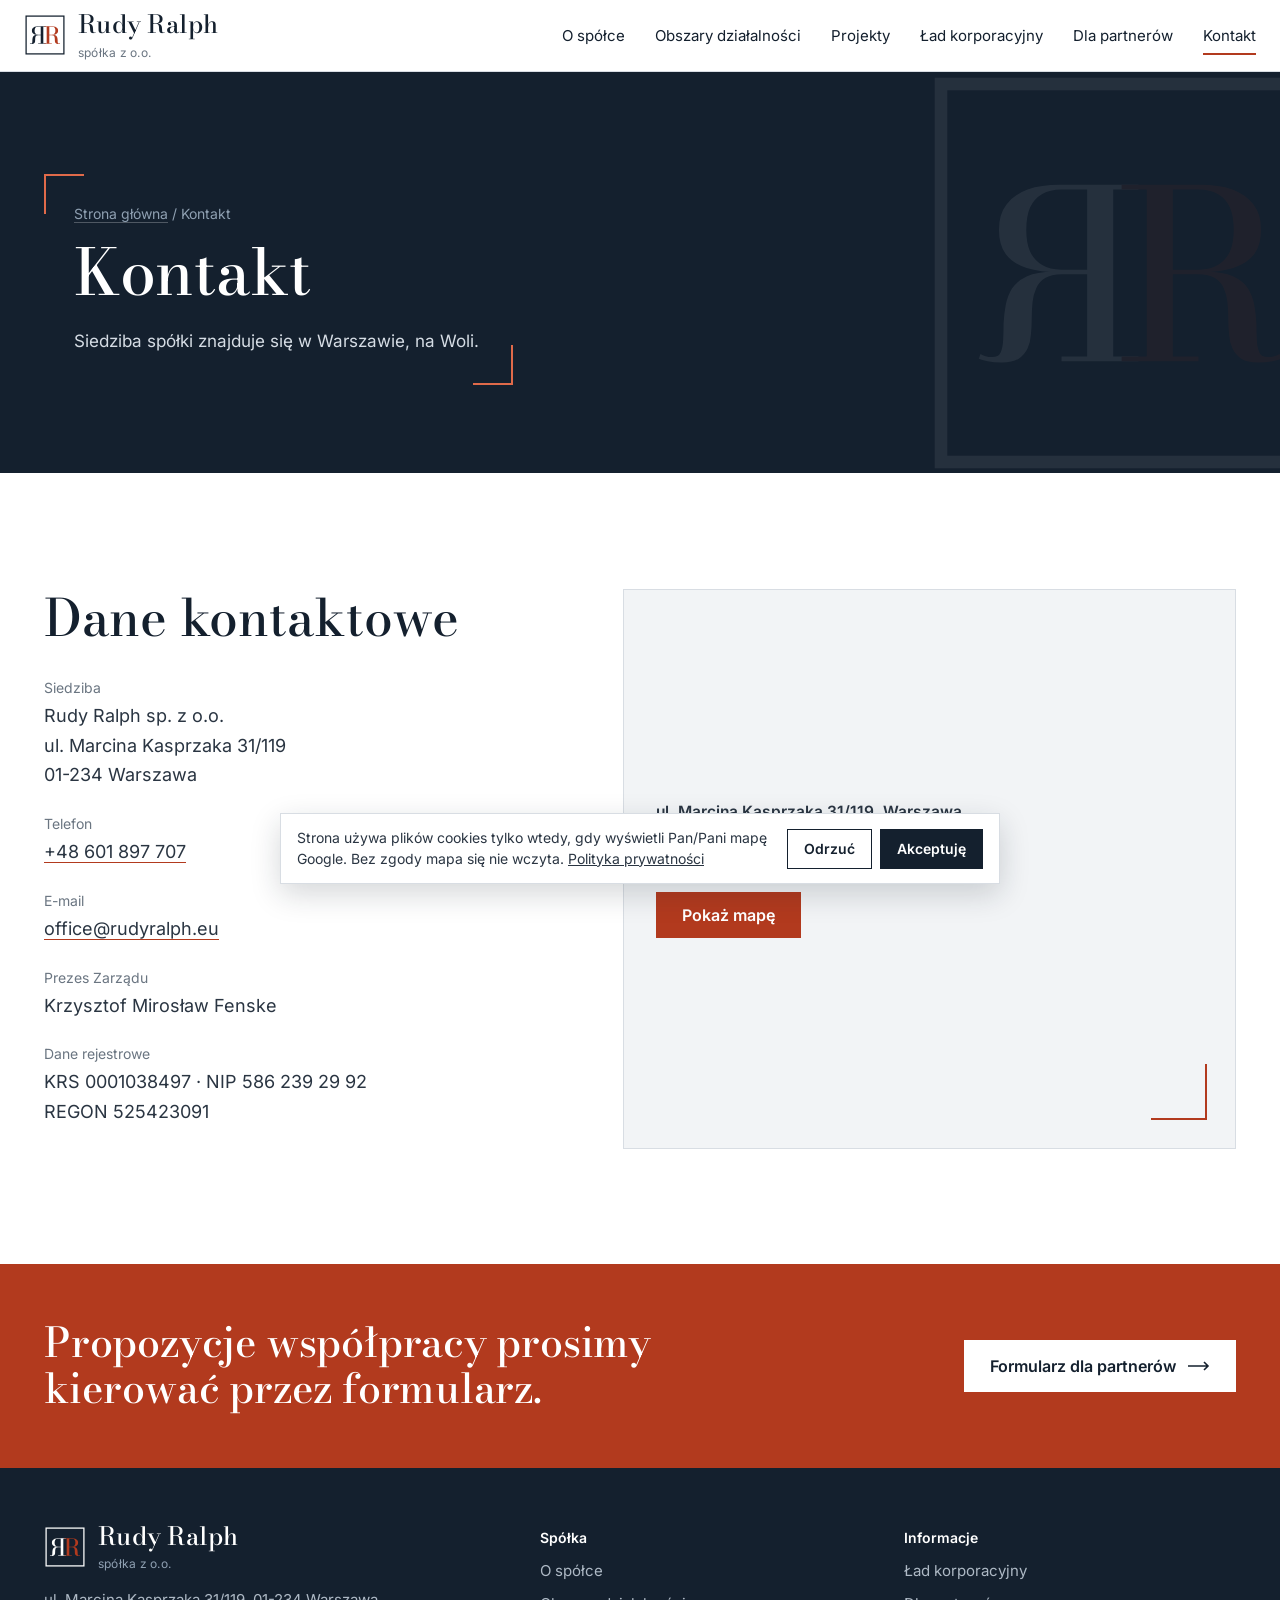
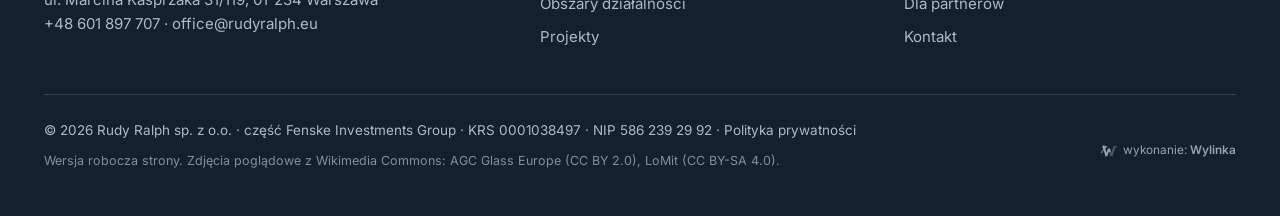
==== kontakt/index.html @ 9fae2e85 "Strona Rudy Ralph z podstronami - wersja robocza" ====
<!doctype html>
<html lang="pl">
<head>
<meta charset="utf-8">
<meta name="viewport" content="width=device-width,initial-scale=1">
<title>Kontakt - Rudy Ralph sp. z o.o., ul. Marcina Kasprzaka 31/119, Warszawa</title>
<meta name="robots" content="noindex,nofollow">
<meta name="description" content="Kontakt z Rudy Ralph sp. z o.o.: ul. Marcina Kasprzaka 31/119, 01-234 Warszawa, tel. +48 601 897 707, office@rudyralph.eu.">
<link rel="canonical" href="https://wylinka-podglad.pl/rudyralph/kontakt/">
<meta name="theme-color" content="#14202E">
<link rel="icon" href="../img/znak.svg" type="image/svg+xml">
<link rel="preload" as="font" type="font/woff2" href="../fonts/inter-400-rdzen.woff2" crossorigin>
<link rel="preload" as="font" type="font/woff2" href="../fonts/bodoni-500-rdzen.woff2" crossorigin>
<link rel="stylesheet" href="../style.css?v=2">
</head>
<body>
<a class="sr" href="#tresc">Przejdź do treści</a>
<header class="top">
  <div class="wrap">
    <a class="logo" href="../" aria-label="Rudy Ralph - strona główna"><svg viewBox="0 0 100 100" aria-hidden="true"><rect class="f" x="5" y="5" width="90" height="90" fill="none" stroke="#14202E" stroke-width="3"/><path class="i" fill="#14202E" d="M41.9 49.8V49.2H33.6Q30.9 49.2 29.1 48.1Q27.2 47 26.2 44.9Q25.3 42.8 25.3 39.7Q25.3 36.5 26.2 34.4Q27.2 32.3 29.1 31.2Q30.9 30.1 33.6 30.1H52V29H33.2Q28.9 29 25.6 30.1Q22.4 31.3 20.6 33.7Q18.8 36 18.8 39.7Q18.8 43.3 20.4 45.5Q22.1 47.8 25.4 48.8Q28.6 49.8 33.2 49.8ZM52 71V69.9H33.7V71ZM46 70.4V29.7H39.8V70.4ZM19.5 71.3Q22.1 71.3 23.5 70.4Q24.9 69.5 25.6 68Q26.3 66.5 26.4 64.7Q26.6 62.8 26.6 60.8Q26.6 58.8 26.8 56.9Q27 55.1 27.7 53.6Q28.3 52.1 29.8 51.2Q31.2 50.3 33.8 50.3H41.9V49.7H31.8Q27.8 49.7 25.5 50.8Q23.1 51.9 21.9 53.7Q20.8 55.5 20.4 57.7Q20 59.9 19.9 62Q19.9 64.2 19.8 66Q19.7 67.8 19.2 68.9Q18.7 70 17.2 70Q16.3 70 15.6 69.8Q14.9 69.6 14.4 69.3L14 70.4Q14.7 70.7 16.1 71Q17.6 71.3 19.5 71.3Z"/><path fill="#B23A1E" d="M58.1 49.8V49.2H66.4Q69.1 49.2 70.9 48.1Q72.8 47 73.8 44.9Q74.7 42.8 74.7 39.7Q74.7 36.5 73.8 34.4Q72.8 32.3 70.9 31.2Q69.1 30.1 66.4 30.1H48V29H66.8Q71.1 29 74.4 30.1Q77.6 31.3 79.4 33.7Q81.2 36 81.2 39.7Q81.2 43.3 79.6 45.5Q77.9 47.8 74.6 48.8Q71.4 49.8 66.8 49.8ZM48 71V69.9H66.3V71ZM54 70.4V29.7H60.2V70.4ZM80.5 71.3Q77.9 71.3 76.5 70.4Q75.1 69.5 74.4 68Q73.7 66.5 73.6 64.7Q73.4 62.8 73.4 60.8Q73.4 58.8 73.2 56.9Q73 55.1 72.3 53.6Q71.7 52.1 70.2 51.2Q68.8 50.3 66.2 50.3H58.1V49.7H68.2Q72.2 49.7 74.5 50.8Q76.9 51.9 78.1 53.7Q79.2 55.5 79.6 57.7Q80 59.9 80.1 62Q80.1 64.2 80.2 66Q80.3 67.8 80.8 68.9Q81.3 70 82.8 70Q83.7 70 84.4 69.8Q85.1 69.6 85.6 69.3L86 70.4Q85.3 70.7 83.9 71Q82.4 71.3 80.5 71.3Z"/></svg><span><span class="nazwa">Rudy Ralph</span><span class="forma">spółka z o.o.</span></span></a>
    <button class="burger" type="button" aria-expanded="false" aria-controls="nav" aria-label="Menu"><span></span><span></span><span></span></button>
    <nav class="nav" id="nav" aria-label="Menu główne">
      <ul class="menu"><li><a href="../o-spolce/">O spółce</a></li><li><a href="../obszary-dzialalnosci/">Obszary działalności</a></li><li><a href="../projekty/">Projekty</a></li><li><a href="../lad-korporacyjny/">Ład korporacyjny</a></li><li><a href="../dla-partnerow/">Dla partnerów</a></li><li><a href="../kontakt/" aria-current="page">Kontakt</a></li></ul>
      <a class="btn" href="mailto:office@rudyralph.eu">office@rudyralph.eu</a>
    </nav>
  </div>
</header>

<main id="tresc">
<section class="naglowek-str" aria-labelledby="h1">
  <svg class="znak-tlo" viewBox="0 0 100 100" aria-hidden="true"><rect class="f" x="5" y="5" width="90" height="90" fill="none" stroke="#14202E" stroke-width="3"/><path class="i" fill="#14202E" d="M41.9 49.8V49.2H33.6Q30.9 49.2 29.1 48.1Q27.2 47 26.2 44.9Q25.3 42.8 25.3 39.7Q25.3 36.5 26.2 34.4Q27.2 32.3 29.1 31.2Q30.9 30.1 33.6 30.1H52V29H33.2Q28.9 29 25.6 30.1Q22.4 31.3 20.6 33.7Q18.8 36 18.8 39.7Q18.8 43.3 20.4 45.5Q22.1 47.8 25.4 48.8Q28.6 49.8 33.2 49.8ZM52 71V69.9H33.7V71ZM46 70.4V29.7H39.8V70.4ZM19.5 71.3Q22.1 71.3 23.5 70.4Q24.9 69.5 25.6 68Q26.3 66.5 26.4 64.7Q26.6 62.8 26.6 60.8Q26.6 58.8 26.8 56.9Q27 55.1 27.7 53.6Q28.3 52.1 29.8 51.2Q31.2 50.3 33.8 50.3H41.9V49.7H31.8Q27.8 49.7 25.5 50.8Q23.1 51.9 21.9 53.7Q20.8 55.5 20.4 57.7Q20 59.9 19.9 62Q19.9 64.2 19.8 66Q19.7 67.8 19.2 68.9Q18.7 70 17.2 70Q16.3 70 15.6 69.8Q14.9 69.6 14.4 69.3L14 70.4Q14.7 70.7 16.1 71Q17.6 71.3 19.5 71.3Z"/><path fill="#B23A1E" d="M58.1 49.8V49.2H66.4Q69.1 49.2 70.9 48.1Q72.8 47 73.8 44.9Q74.7 42.8 74.7 39.7Q74.7 36.5 73.8 34.4Q72.8 32.3 70.9 31.2Q69.1 30.1 66.4 30.1H48V29H66.8Q71.1 29 74.4 30.1Q77.6 31.3 79.4 33.7Q81.2 36 81.2 39.7Q81.2 43.3 79.6 45.5Q77.9 47.8 74.6 48.8Q71.4 49.8 66.8 49.8ZM48 71V69.9H66.3V71ZM54 70.4V29.7H60.2V70.4ZM80.5 71.3Q77.9 71.3 76.5 70.4Q75.1 69.5 74.4 68Q73.7 66.5 73.6 64.7Q73.4 62.8 73.4 60.8Q73.4 58.8 73.2 56.9Q73 55.1 72.3 53.6Q71.7 52.1 70.2 51.2Q68.8 50.3 66.2 50.3H58.1V49.7H68.2Q72.2 49.7 74.5 50.8Q76.9 51.9 78.1 53.7Q79.2 55.5 79.6 57.7Q80 59.9 80.1 62Q80.1 64.2 80.2 66Q80.3 67.8 80.8 68.9Q81.3 70 82.8 70Q83.7 70 84.4 69.8Q85.1 69.6 85.6 69.3L86 70.4Q85.3 70.7 83.9 71Q82.4 71.3 80.5 71.3Z"/></svg>
  <div class="wrap">
    <div class="ramka">
      <p class="sciezka"><a href="../">Strona główna</a> / Kontakt</p>
      <h1 id="h1">Kontakt</h1>
      <p class="lead">Siedziba spółki znajduje się w Warszawie, na Woli.</p>
    </div>
  </div>
</section>
<section class="sekcja kontakt" aria-labelledby="h-kon">
  <div class="wrap siatka">
    <div>
      <h2 id="h-kon">Dane kontaktowe</h2>
      <address class="dane">
        <p><span class="et">Siedziba</span>Rudy Ralph sp. z o.o.<br>ul. Marcina Kasprzaka 31/119<br>01-234 Warszawa</p>
        <p><span class="et">Telefon</span><a href="tel:+48601897707">+48 601 897 707</a></p>
        <p><span class="et">E-mail</span><a href="mailto:office@rudyralph.eu">office@rudyralph.eu</a></p>
        <p><span class="et">Prezes Zarządu</span>Krzysztof Mirosław Fenske</p>
        <p><span class="et">Dane rejestrowe</span>KRS 0001038497 &middot; NIP 586 239 29 92<br>REGON 525423091</p>
      </address>
    </div>
    <div class="mapa" id="mapa">
      <div class="zas">
        <p><b>ul. Marcina Kasprzaka 31/119, Warszawa</b><br>Mapa Google wczytuje się po zgodzie na pliki cookies dostawcy.</p>
        <button class="btn" type="button" data-mapa>Pokaż mapę</button>
      </div>
    </div>
  </div>
</section>

<section class="cta-pas" aria-labelledby="h-cta">
  <div class="wrap">
    <h2 id="h-cta">Propozycje współpracy prosimy kierować przez formularz.</h2>
    <a class="btn" href="../dla-partnerow/">Formularz dla partnerów <svg class="str" viewBox="0 0 22 10" aria-hidden="true"><path d="M0 5h20M16 1l4 4-4 4" fill="none" stroke="currentColor" stroke-width="1.6"/></svg></a>
  </div>
</section>

</main>

<footer class="stopka">
  <div class="wrap">
    <div class="gora">
      <div>
        <a class="logo" href="../" aria-label="Rudy Ralph - strona główna"><svg viewBox="0 0 100 100" aria-hidden="true"><rect class="f" x="5" y="5" width="90" height="90" fill="none" stroke="#14202E" stroke-width="3"/><path class="i" fill="#14202E" d="M41.9 49.8V49.2H33.6Q30.9 49.2 29.1 48.1Q27.2 47 26.2 44.9Q25.3 42.8 25.3 39.7Q25.3 36.5 26.2 34.4Q27.2 32.3 29.1 31.2Q30.9 30.1 33.6 30.1H52V29H33.2Q28.9 29 25.6 30.1Q22.4 31.3 20.6 33.7Q18.8 36 18.8 39.7Q18.8 43.3 20.4 45.5Q22.1 47.8 25.4 48.8Q28.6 49.8 33.2 49.8ZM52 71V69.9H33.7V71ZM46 70.4V29.7H39.8V70.4ZM19.5 71.3Q22.1 71.3 23.5 70.4Q24.9 69.5 25.6 68Q26.3 66.5 26.4 64.7Q26.6 62.8 26.6 60.8Q26.6 58.8 26.8 56.9Q27 55.1 27.7 53.6Q28.3 52.1 29.8 51.2Q31.2 50.3 33.8 50.3H41.9V49.7H31.8Q27.8 49.7 25.5 50.8Q23.1 51.9 21.9 53.7Q20.8 55.5 20.4 57.7Q20 59.9 19.9 62Q19.9 64.2 19.8 66Q19.7 67.8 19.2 68.9Q18.7 70 17.2 70Q16.3 70 15.6 69.8Q14.9 69.6 14.4 69.3L14 70.4Q14.7 70.7 16.1 71Q17.6 71.3 19.5 71.3Z"/><path fill="#B23A1E" d="M58.1 49.8V49.2H66.4Q69.1 49.2 70.9 48.1Q72.8 47 73.8 44.9Q74.7 42.8 74.7 39.7Q74.7 36.5 73.8 34.4Q72.8 32.3 70.9 31.2Q69.1 30.1 66.4 30.1H48V29H66.8Q71.1 29 74.4 30.1Q77.6 31.3 79.4 33.7Q81.2 36 81.2 39.7Q81.2 43.3 79.6 45.5Q77.9 47.8 74.6 48.8Q71.4 49.8 66.8 49.8ZM48 71V69.9H66.3V71ZM54 70.4V29.7H60.2V70.4ZM80.5 71.3Q77.9 71.3 76.5 70.4Q75.1 69.5 74.4 68Q73.7 66.5 73.6 64.7Q73.4 62.8 73.4 60.8Q73.4 58.8 73.2 56.9Q73 55.1 72.3 53.6Q71.7 52.1 70.2 51.2Q68.8 50.3 66.2 50.3H58.1V49.7H68.2Q72.2 49.7 74.5 50.8Q76.9 51.9 78.1 53.7Q79.2 55.5 79.6 57.7Q80 59.9 80.1 62Q80.1 64.2 80.2 66Q80.3 67.8 80.8 68.9Q81.3 70 82.8 70Q83.7 70 84.4 69.8Q85.1 69.6 85.6 69.3L86 70.4Q85.3 70.7 83.9 71Q82.4 71.3 80.5 71.3Z"/></svg><span><span class="nazwa">Rudy Ralph</span><span class="forma">spółka z o.o.</span></span></a>
        <p style="margin:18px 0 0;max-width:26em">ul. Marcina Kasprzaka 31/119, 01-234 Warszawa<br><a href="tel:+48601897707">+48 601 897 707</a> &middot; <a href="mailto:office@rudyralph.eu">office@rudyralph.eu</a></p>
      </div>
      <div>
        <h3>Spółka</h3>
        <ul><li><a href="../o-spolce/">O spółce</a></li><li><a href="../obszary-dzialalnosci/">Obszary działalności</a></li><li><a href="../projekty/">Projekty</a></li></ul>
      </div>
      <div>
        <h3>Informacje</h3>
        <ul><li><a href="../lad-korporacyjny/">Ład korporacyjny</a></li><li><a href="../dla-partnerow/">Dla partnerów</a></li><li><a href="../kontakt/">Kontakt</a></li></ul>
      </div>
    </div>
    <div class="dol">
      <div>
        <span>&copy; <span id="rok">2026</span> Rudy Ralph sp. z o.o. &middot; część Fenske Investments Group &middot; KRS 0001038497 &middot; NIP 586 239 29 92 &middot; <a href="../polityka-prywatnosci/">Polityka prywatności</a></span>
        <p class="foto-info">Wersja robocza strony. Zdjęcia poglądowe z Wikimedia Commons: AGC Glass Europe (CC BY 2.0), LoMit (CC BY-SA 4.0).</p>
      </div>
      <a class="wylinka-badge" href="https://wylinka.pl/?utm_source=rudyralph.eu&amp;utm_medium=stopka&amp;utm_campaign=wykonanie" rel="noopener" title="Strona wykonana przez Wylinka"><svg viewBox="0 0 64 64" aria-hidden="true" focusable="false" fill="currentColor"><path d="M9.8 22.8l-1.2-7.9 2.2-3.7 15.5 4.6-.5 1.5-7.2 5.5 4.7 15.6 5-15.6 7 0 4.1 12.7-4.2-.9-2.6 1.8-.8-2.2-5.3 15.6-4.3 0 .4 .2-2.1 2.8-1.3-1.1 1.1-1.4-3.1 .2-.1-1.7 2.2-.1-5.7-16.5-4.8 .6-.8 3.1 0 .5-.3 .5 .8 2.2-1.6 .5-.4-1.3-.8 1.6-1.5-.8 .8-1.6-1.4 .6-.6-1.6 2.3-.8 .2-.4 1.3-4.8 5.9-.8-2.4-6.9zM15.2 13.7l-.1-.4-.4 .8-.1 .8 .1 1 .1 .4 .3 .7 .3-.9 .1-.7 0-.8z"/><path class="wy-pod" d="M37.1 49.8l-4.5-13.3 2.6-1.8 4.2 .9 .9 2.8 3-9.7 0-.5 .1-.8 3.2-8.4 .5-1 .6-1 .9-1.1 1.3-1 1.1-.7 1.4-.5 1.4-.3 .7 0 .9 0 1.2 .3 1.4 .6 .8 .5 .7 .7 .6 .7 .5 .9 .3 .9 .1 .9 0 .8-.2 .9-.5 .9-.5 .6-.7 .5-.7 .3-.1-.1 0-.1 .5-.5 .3-.7 .2-.5 0-.6-.1-.6-.3-.7-.4-.5-.4-.4-.5-.3-.6-.3-.7 0-.7 .1-.6 .1-.5 .4-.5 .5-.3 .5-.2 .7-.1 1.5-1.4 5.1-.8 3.3-.3 .7-.5 .7-6 17.5 1.9 .1-.1 1.7-3.1-.2 1.1 1.4-1.3 1.1-2.1-2.8 .4-.2z"/><path class="wy-old" d="M40.8 50l.4-.2-4.1 0-4.2-12.5 2.5-1.7 4.3 .9 .6 1.9 .6-1.6 0-.3 2.4-7.8 0-.5 .1-.8 3.2-8.4 .4-.8 .6-.9 .9-1.2 .9-.9 1.3-.8 1.4-.6 1.2-.3 1.4-.1 1.3 .1 .6 .2 .8 .3 1.1 .6 .9 .7 .7 .9 .5 .9 .3 .9 .1 1.1-.1 .9-.3 .9-.4 .7-.6 .7-.6 .4-.6 .2-.1-.1 0-.1 .5-.5 .3-.7 .2-.5 0-.5-.1-.6-.2-.6-.3-.5-.4-.5-.5-.3-.6-.3-.7-.1-.6 0-.6 .1-.6 .3-.6 .5-.3 .4-.2 .5-.1 .5-.1 1.5-1.4 5.1-.8 3.3-.3 .7-.5 .7-6 17.5 1.9 .1-.1 1.7-3.1-.2 1.1 1.4-1.3 1.1zM49.6 17.1l.6 1.7-1.5 1.9 .4 .4 1.8-2.1-.7-2.1zM48.1 28.3l.5 1.8-1.7 1.8 .4 .4 1.9-2-.6-2.2zM37.9 41.7l1.7-1.5-.4-.4-1.7 1.4zM42.6 38.7l-1.5 2.8 1.1 2-1.3 2.6 .5 .2 1.5-2.8-1.1-2 1.4-2.5z"/></svg><span>wykonanie: <b>Wylinka</b></span></a>
    </div>
  </div>
</footer>

<div class="cookies" id="cookies" hidden>
  <p>Strona używa plików cookies tylko wtedy, gdy wyświetli Pan/Pani mapę Google. Bez zgody mapa się nie wczyta. <a href="../polityka-prywatnosci/">Polityka prywatności</a></p>
  <div class="przyc"><button type="button" data-cookies="nie">Odrzuć</button><button type="button" class="tak" data-cookies="tak">Akceptuję</button></div>
</div>
<script>
(function(){var c=document.getElementById('cookies');var z=null;try{z=localStorage.getItem('rr-zgoda')}catch(e){}if(!z)c.hidden=false})();
</script>
<script src="../app.js?v=2" defer></script>
</body>
</html>
---- style.css ----
@font-face{font-family:Inter;font-style:normal;font-weight:400;font-display:swap;src:url(fonts/inter-400-rdzen.woff2) format("woff2")}
@font-face{font-family:Inter;font-style:normal;font-weight:600;font-display:swap;src:url(fonts/inter-600-rdzen.woff2) format("woff2")}
@font-face{font-family:Bodoni;font-style:normal;font-weight:500;font-display:swap;src:url(fonts/bodoni-500-rdzen.woff2) format("woff2")}

:root{--rudy:#B23A1E;--rudy-d:#93301A;--ink:#14202E;--ink-2:#1D2B3B;--tekst:#2A3542;--szary:#F2F4F6;--linia:#D8DDE3;--bialy:#FFFFFF;--h:72px;--w:1240px}
*,*::before,*::after{box-sizing:border-box}
html{scroll-behavior:smooth;scroll-padding-top:var(--h);-webkit-text-size-adjust:100%}
body{margin:0;background:#fff;color:var(--tekst);font:400 17px/1.65 Inter,system-ui,-apple-system,"Segoe UI",Roboto,sans-serif;overflow-x:hidden}
img{display:block;max-width:100%;height:auto}
a{color:inherit}
h1,h2,h3{font-family:Bodoni,Georgia,"Times New Roman",serif;font-weight:500;color:var(--ink);line-height:1.12;margin:0;letter-spacing:-.005em}
h2{font-size:clamp(34px,4vw,52px)}
h3{font-size:clamp(23px,2.1vw,28px)}
p{margin:0 0 1em}
.wrap{width:100%;max-width:var(--w);margin:0 auto;padding:0 24px}
.sr{position:absolute;width:1px;height:1px;overflow:hidden;clip:rect(0 0 0 0);white-space:nowrap}
.btn{display:inline-flex;align-items:center;gap:12px;min-height:52px;padding:0 26px;background:var(--rudy);color:#fff;font:600 16px/1 Inter,sans-serif;text-decoration:none;border:0;border-radius:0;cursor:pointer;transition:background .2s}
.btn:hover,.btn:focus-visible{background:var(--rudy-d)}
.btn .str{width:22px;height:10px;flex:none}
.uzup{display:inline-block;font-size:14px;line-height:1.5;color:#6A7581;border-left:2px solid var(--rudy);padding:2px 0 2px 12px;margin-top:6px}

/* naglowek */
.top{position:sticky;top:0;z-index:50;height:var(--h);background:#fff;border-bottom:1px solid var(--linia)}
.top .wrap{height:100%;display:flex;align-items:center;justify-content:space-between;gap:24px;max-width:1440px}
.logo{display:flex;align-items:center;gap:12px;text-decoration:none;color:var(--ink)}
.logo svg{width:42px;height:42px;flex:none}
.logo .nazwa{font-family:Bodoni,Georgia,serif;font-size:25px;line-height:1;letter-spacing:.01em}
.logo .forma{display:block;font:400 12px/1 Inter,sans-serif;color:#6A7581;margin-top:5px;letter-spacing:.02em}
.menu{display:flex;gap:30px;margin:0;padding:0;list-style:none}
.menu a{text-decoration:none;font-size:15px;color:var(--ink);padding:8px 0;border-bottom:2px solid transparent;transition:border-color .2s}
.menu a:hover,.menu a:focus-visible{border-color:var(--rudy)}
.menu a[aria-current="page"]{border-color:var(--rudy)}
.burger{display:none;width:48px;height:48px;border:1px solid var(--linia);background:#fff;cursor:pointer;padding:0;position:relative}
.burger span{position:absolute;left:13px;right:13px;height:2px;background:var(--ink);transition:transform .25s,opacity .2s}
.burger span:nth-child(1){top:17px}.burger span:nth-child(2){top:23px}.burger span:nth-child(3){top:29px}
.burger[aria-expanded="true"] span:nth-child(1){transform:translateY(6px) rotate(45deg)}
.burger[aria-expanded="true"] span:nth-child(2){opacity:0}
.burger[aria-expanded="true"] span:nth-child(3){transform:translateY(-6px) rotate(-45deg)}

/* hero */
.hero{position:relative;min-height:calc(100svh - var(--h));display:flex;overflow:hidden;background:#9DB4CF}
.hero picture,.hero .tlo{position:absolute;inset:0;width:100%;height:100%}
.hero .tlo{object-fit:cover;object-position:50% 22%}
.hero .wrap{position:relative;display:flex;align-items:center;justify-content:flex-end;max-width:1440px}
.hero .tresc{position:relative;width:min(720px,48%);padding:44px 44px 44px 46px;margin-right:2%;margin-bottom:6vh}
.hero .tresc::before,.hero .tresc::after{content:"";position:absolute;width:44px;height:44px;border:0 solid var(--rudy)}
.hero .tresc::before{left:0;top:0;border-left-width:2px;border-top-width:2px}
.hero .tresc::after{right:0;bottom:0;border-right-width:2px;border-bottom-width:2px}
.hero h1{font-size:clamp(46px,4.4vw,72px);line-height:1.04;color:var(--ink)}
.hero .lead{font-size:clamp(17px,1.25vw,19px);color:#1B2836;margin:22px 0 30px;max-width:34em}
.hero .mail{display:block;margin-top:18px;font-size:15px;color:#1B2836}
.hero .mail a{text-decoration:none;border-bottom:1px solid rgba(20,32,46,.35)}

/* o spolce */
.sekcja{padding:clamp(72px,9vw,128px) 0}
.o-spolce .siatka{display:grid;grid-template-columns:1.15fr .85fr;gap:clamp(40px,6vw,96px);align-items:start}
.o-spolce h2{margin-bottom:28px}
.o-spolce .tekst p{font-size:19px;max-width:36em}
.rejestr{border:1px solid var(--linia);padding:32px 32px 18px;position:relative;background:#fff}
.rejestr::before{content:"";position:absolute;left:-1px;top:-1px;width:28px;height:28px;border-left:2px solid var(--rudy);border-top:2px solid var(--rudy)}
.rejestr h3{font-size:24px;margin-bottom:18px}
.rejestr dl{margin:0;display:grid;grid-template-columns:auto 1fr;column-gap:20px}
.rejestr dt,.rejestr dd{margin:0;padding:11px 0;border-top:1px solid var(--linia);font-size:15.5px}
.rejestr dt{color:#6A7581}
.rejestr dd{color:var(--ink);font-weight:600}
.rejestr .zrodlo{font-size:13px;color:#6A7581;margin:12px 0 0}

/* obszary */
.obszary{background:var(--szary)}
.obszary .siatka{display:grid;grid-template-columns:.8fr 1.2fr;gap:clamp(40px,6vw,96px);align-items:start}
.obszary .wstep{position:sticky;top:calc(var(--h) + 40px)}
.obszary .wstep p{margin-top:24px;font-size:18px;max-width:28em}
.lista{list-style:none;margin:0;padding:0;border-bottom:1px solid #C9D0D8}
.lista li{display:grid;grid-template-columns:28px 1fr;gap:20px;padding:30px 0;border-top:1px solid #C9D0D8}
.lista .kw{width:16px;height:16px;border:1.5px solid var(--ink);margin-top:9px;position:relative;transition:background .25s,border-color .25s}
.lista .kw::after{content:"";position:absolute;right:-6px;bottom:-6px;width:8px;height:8px;background:var(--rudy)}
.lista li:hover .kw{background:var(--ink)}
.lista h3{margin-bottom:8px}
.lista p{margin:0;font-size:16.5px;max-width:38em}

/* projekty */
.projekty{background:var(--ink);color:#C9D2DC}
.projekty h2,.projekty h3{color:#fff}
.projekty .siatka{display:grid;grid-template-columns:1fr 1fr;gap:clamp(40px,6vw,96px);align-items:center}
.projekty .nad{font-size:15px;color:#9FB0C2;margin:0 0 14px}
.projekty .opis{font-size:18.5px;margin:26px 0 30px;max-width:32em}
.karta{border-top:1px solid rgba(255,255,255,.18)}
.karta div{display:grid;grid-template-columns:130px 1fr;gap:18px;padding:14px 0;border-bottom:1px solid rgba(255,255,255,.18);font-size:15.5px}
.karta dt{color:#fff;font-weight:600}
.karta dd{margin:0;color:#8C9CAD;font-style:italic}
.okno{width:100%;max-width:460px;justify-self:end}
.okno svg{width:100%;height:auto;display:block}
.kolejne{margin-top:clamp(56px,7vw,88px);padding-top:28px;border-top:1px solid rgba(255,255,255,.18);display:flex;flex-wrap:wrap;gap:12px 40px;justify-content:space-between;align-items:baseline}
.kolejne h3{font-size:26px}
.kolejne p{margin:0;max-width:40em;font-size:16px}

/* lad korporacyjny */
.lad .naglowek{display:flex;justify-content:space-between;align-items:end;gap:24px;flex-wrap:wrap;margin-bottom:48px}
.lad .naglowek p{max-width:30em;margin:0;font-size:17px}
.lad .siatka{display:grid;grid-template-columns:repeat(3,1fr);gap:0;border-top:1px solid var(--linia)}
.lad .poz{padding:32px 32px 32px 0;border-bottom:1px solid var(--linia)}
.lad .poz+.poz{padding-left:32px;border-left:1px solid var(--linia)}
.lad .rola{font-size:14px;color:#6A7581;margin:0 0 12px}
.lad .osoba{display:flex;gap:18px;align-items:center;margin-bottom:14px}
.inicjaly{width:64px;height:64px;flex:none;border:1.5px solid var(--ink);display:grid;place-items:center;font:500 24px/1 Bodoni,Georgia,serif;color:var(--ink);position:relative}
.inicjaly::after{content:"";position:absolute;right:-6px;bottom:-6px;width:10px;height:10px;background:var(--rudy)}
.lad p{font-size:16px;margin:0}

/* partnerzy */
.partnerzy{background:var(--szary);padding:0}
.partnerzy .siatka{display:grid;grid-template-columns:minmax(0,5fr) minmax(0,7fr);min-height:640px}
.partnerzy .foto{position:relative;overflow:hidden}
.partnerzy .foto img{position:absolute;inset:0;width:100%;height:100%;object-fit:cover;object-position:40% 50%}
.partnerzy .tresc{padding:clamp(64px,8vw,112px) clamp(24px,6vw,96px)}
.partnerzy .tresc>p{font-size:18px;max-width:34em;margin:24px 0 34px}
form{display:grid;grid-template-columns:1fr 1fr;gap:18px 20px;max-width:640px}
form .pelne{grid-column:1/-1}
label{display:block;font-size:14px;font-weight:600;color:var(--ink);margin-bottom:7px}
input,select,textarea{width:100%;font:400 16px/1.4 Inter,sans-serif;color:var(--ink);background:#fff;border:1px solid #BCC5CF;border-radius:0;padding:13px 14px;min-height:50px}
textarea{min-height:120px;resize:vertical}
input:focus,select:focus,textarea:focus{outline:2px solid var(--rudy);outline-offset:-1px;border-color:var(--rudy)}
.zgoda{display:flex;gap:10px;align-items:flex-start;font-size:13.5px;font-weight:400;color:#56616D;line-height:1.5}
.zgoda input{width:18px;height:18px;min-height:0;margin-top:2px;flex:none;accent-color:var(--rudy)}
.komunikat{grid-column:1/-1;font-size:15px;color:var(--ink);background:#fff;border-left:3px solid var(--rudy);padding:12px 16px;margin:0}

/* kontakt */
.kontakt .siatka{display:grid;grid-template-columns:.9fr 1.1fr;gap:clamp(40px,6vw,96px);align-items:stretch}
.kontakt h2{margin-bottom:30px}
.dane{font-size:18px;font-style:normal}
.dane p{margin:0 0 22px}
.dane .et{display:block;font-size:14px;color:#6A7581;margin-bottom:2px}
.dane a{text-decoration:none;border-bottom:1px solid var(--rudy)}
.mapa{position:relative;min-height:380px;border:1px solid var(--linia);background:var(--szary);overflow:hidden}
.mapa iframe{position:absolute;inset:0;width:100%;height:100%;border:0}
.mapa .zas{position:absolute;inset:0;display:flex;flex-direction:column;justify-content:center;align-items:flex-start;gap:16px;padding:32px;background:var(--szary)}
.mapa .zas::after{content:"";position:absolute;right:28px;bottom:28px;width:56px;height:56px;border-right:2px solid var(--rudy);border-bottom:2px solid var(--rudy)}
.mapa .zas p{margin:0;max-width:24em;font-size:15.5px}
.mapa .zas button{min-height:46px}

/* stopka */
.stopka{background:var(--ink);color:#AEB9C5;padding:56px 0 32px;font-size:15px}
.stopka .gora{display:grid;grid-template-columns:1.4fr 1fr 1fr;gap:32px;padding-bottom:36px;border-bottom:1px solid rgba(255,255,255,.14)}
.stopka .logo{color:#fff}
.stopka .logo .forma{color:#8FA0B2}
.stopka .logo svg .i{fill:#fff}
.stopka .logo svg .f{stroke:#fff}
.stopka h3{font:600 14px/1.4 Inter,sans-serif;color:#fff;margin:4px 0 12px}
.stopka ul{list-style:none;margin:0;padding:0}
.stopka li{margin:0 0 8px}
.stopka a{text-decoration:none}
.stopka a:hover{color:#fff}
.stopka .dol{display:flex;flex-wrap:wrap;justify-content:space-between;gap:12px 24px;padding-top:24px;font-size:13.5px}
.stopka .foto-info{font-size:12.5px;color:#7F8EA0;margin-top:10px}

/* cookies */
.cookies{position:fixed;left:16px;right:16px;bottom:16px;z-index:60;max-width:720px;margin:0 auto;background:#fff;border:1px solid var(--linia);box-shadow:0 10px 30px rgba(20,32,46,.18);padding:14px 16px;display:flex;flex-wrap:wrap;gap:10px 16px;align-items:center;font-size:14px;line-height:1.45}
.cookies[hidden]{display:none}
.cookies p{margin:0;flex:1 1 300px}
.cookies .przyc{display:flex;gap:8px}
.cookies button{min-height:40px;padding:0 16px;font:600 14px/1 Inter,sans-serif;cursor:pointer;border:1px solid var(--ink);background:#fff;color:var(--ink)}
.cookies button.tak{background:var(--ink);color:#fff}

.wylinka-badge{display:inline-flex;align-items:center;gap:.4em;color:inherit;text-decoration:none;font-size:.875em;line-height:1;opacity:.85}
.wylinka-badge:hover,.wylinka-badge:focus-visible{opacity:1}
.wylinka-badge:focus-visible{outline:2px solid currentColor;outline-offset:3px;border-radius:2px}
.wylinka-badge svg{width:18px;height:18px;flex:none;overflow:visible}
.wylinka-badge b{font-weight:600}
.wylinka-badge .wy-old{opacity:.45;transform-origin:40px 30px;transition:transform .32s cubic-bezier(.3,.7,.4,1),opacity .32s ease-out}
.wylinka-badge .wy-pod{opacity:0;transition:opacity .2s ease-out .08s}
.wylinka-badge:hover .wy-old,.wylinka-badge:focus-visible .wy-old{transform:translate(9px,7px) rotate(9deg);opacity:0}
.wylinka-badge:hover .wy-pod,.wylinka-badge:focus-visible .wy-pod{opacity:1}
@media (prefers-reduced-motion:reduce){.wylinka-badge .wy-old,.wylinka-badge .wy-pod{transition:none}.wylinka-badge:hover .wy-old,.wylinka-badge:focus-visible .wy-old{transform:none;opacity:.45}.wylinka-badge:hover .wy-pod,.wylinka-badge:focus-visible .wy-pod{opacity:0}}

@media (max-width:1180px){.menu{gap:20px}.menu a{font-size:14px}}
@media (max-width:1060px){
  .burger{display:block}
  .nav{position:fixed;left:0;right:0;top:var(--h);bottom:0;background:#fff;padding:12px 24px 32px;transform:translateY(-8px);opacity:0;visibility:hidden;transition:opacity .2s,transform .2s,visibility 0s .2s;overflow:auto}
  .nav.otwarte{opacity:1;visibility:visible;transform:none;transition:opacity .2s,transform .2s}
  .menu{flex-direction:column;gap:0}
  .menu a{display:block;font:500 26px/1.2 Bodoni,Georgia,serif;padding:18px 0;border-bottom:1px solid var(--linia)}
  .nav .btn{margin-top:28px}
}
@media (min-width:1061px){.nav .btn{display:none}}
@media (max-width:900px){
  :root{--h:64px}
  body{font-size:16.5px}
  .logo svg{width:38px;height:38px}
  .logo .nazwa{font-size:22px}
  .hero{min-height:calc(100svh - var(--h))}
  .hero .tlo{object-position:50% 0}
  .hero::after{content:"";position:absolute;inset:0;background:linear-gradient(180deg,rgba(20,32,46,0) 30%,rgba(20,32,46,.55) 52%,rgba(20,32,46,.92) 74%,#14202E 100%)}
  .hero .wrap{align-items:flex-end;justify-content:flex-start;z-index:1}
  .hero .tresc{width:100%;margin:0 0 24px;padding:30px 22px 26px 24px;background:linear-gradient(180deg,rgba(20,32,46,0) 0,rgba(20,32,46,.55) 70px,rgba(20,32,46,.75) 100%)}
  .hero .tresc::before{border-color:#E06A4A}
  .hero .tresc::after{border-color:#E06A4A}
  .hero h1{font-size:clamp(36px,10vw,48px);color:#fff}
  .hero .lead{color:#E3E8EE;margin:16px 0 26px;font-size:16.5px}
  .hero .mail{color:#C9D2DC}
  .hero .mail a{border-color:rgba(255,255,255,.4)}
  .o-spolce .siatka,.obszary .siatka,.projekty .siatka,.kontakt .siatka{grid-template-columns:1fr}
  .obszary .wstep{position:static}
  .okno{justify-self:start;max-width:200px;order:-1}
  .lad .siatka{grid-template-columns:1fr}
  .lad .poz,.lad .poz+.poz{padding:26px 0;border-left:0}
  .partnerzy .siatka{grid-template-columns:1fr}
  .partnerzy .foto{height:300px;position:relative}
  form{grid-template-columns:1fr}
  .stopka .gora{grid-template-columns:1fr 1fr}
  .stopka .gora>div:first-child{grid-column:1/-1}
}
@media (max-width:520px){
  .wrap{padding:0 16px}
  .rejestr{padding:24px 18px 14px}
  .rejestr dl{grid-template-columns:1fr}
  .rejestr dt{padding-bottom:0}
  .rejestr dd{border-top:0;padding-top:2px}
  .karta div{grid-template-columns:1fr;gap:2px}
  .lista li{grid-template-columns:22px 1fr;gap:14px}
  .logo .forma{display:none}
}
@media (prefers-reduced-motion:reduce){html{scroll-behavior:auto}*{transition:none!important}}

/* podstrony */
.naglowek-str{background:var(--ink);color:#C9D2DC;padding:clamp(64px,8vw,112px) 0 clamp(56px,7vw,88px);position:relative;overflow:hidden}
.naglowek-str .wrap{position:relative}
.naglowek-str .ramka{position:relative;display:inline-block;padding:28px 34px 30px 30px;max-width:860px}
.naglowek-str .ramka::before,.naglowek-str .ramka::after{content:"";position:absolute;width:40px;height:40px;border:0 solid #E06A4A}
.naglowek-str .ramka::before{left:0;top:0;border-left-width:2px;border-top-width:2px}
.naglowek-str .ramka::after{right:0;bottom:0;border-right-width:2px;border-bottom-width:2px}
.naglowek-str .sciezka{font-size:14px;color:#8FA0B2;margin:0 0 14px}
.naglowek-str .sciezka a{text-decoration:none;border-bottom:1px solid rgba(255,255,255,.25)}
.naglowek-str h1{color:#fff;font-size:clamp(40px,5vw,68px);line-height:1.06}
.naglowek-str .lead{font-size:clamp(17px,1.3vw,19.5px);margin:20px 0 0;max-width:38em;color:#D5DCE4}
.naglowek-str .znak-tlo{position:absolute;right:-60px;top:50%;width:min(420px,40vw);transform:translateY(-50%);opacity:.07;pointer-events:none}
.naglowek-str .znak-tlo .i{fill:#fff}.naglowek-str .znak-tlo .f{stroke:#fff}

.tekst-dlugi p{font-size:18.5px;max-width:38em}
.tekst-dlugi h2{margin-bottom:28px}
.hasla{display:grid;grid-template-columns:repeat(4,1fr);gap:0;border-top:1px solid var(--linia);margin-top:clamp(48px,6vw,72px)}
.hasla div{padding:28px 24px 28px 0;border-bottom:1px solid var(--linia)}
.hasla div+div{padding-left:24px;border-left:1px solid var(--linia)}
.hasla h3{font-size:24px;margin-bottom:8px}
.hasla p{font-size:15.5px;margin:0;color:#56616D}
.motto{background:var(--szary)}
.motto .wrap{display:grid;grid-template-columns:auto 1fr;gap:clamp(28px,4vw,56px);align-items:center}
.motto p{font:500 clamp(28px,3.2vw,44px)/1.15 Bodoni,Georgia,serif;color:var(--ink);margin:0;max-width:22em}
.motto .linia{width:64px;height:64px;border-left:2px solid var(--rudy);border-top:2px solid var(--rudy)}

.grupa{border:1px solid var(--linia);padding:32px;position:relative;margin-top:28px}
.grupa::before{content:"";position:absolute;left:-1px;top:-1px;width:28px;height:28px;border-left:2px solid var(--rudy);border-top:2px solid var(--rudy)}
.grupa h3{font-size:24px;margin-bottom:10px}
.grupa p{margin:0;font-size:16.5px}

.obszary-siatka{list-style:none;margin:0;padding:0;display:grid;grid-template-columns:repeat(4,1fr);border-top:1px solid #C9D0D8;border-left:1px solid #C9D0D8}
.obszary-siatka li{padding:30px 26px 32px;border-right:1px solid #C9D0D8;border-bottom:1px solid #C9D0D8;position:relative;background:var(--szary);transition:background .25s}
.obszary-siatka li:hover{background:#fff}
.obszary-siatka .nr{display:block;font:500 15px/1 Bodoni,Georgia,serif;color:var(--rudy);margin-bottom:22px;letter-spacing:.04em}
.obszary-siatka h3{font-size:23px;margin-bottom:10px}
.obszary-siatka p{margin:0;font-size:15.5px;color:#4A5561}
.obszary .gl{display:flex;justify-content:space-between;align-items:end;gap:24px;flex-wrap:wrap;margin-bottom:44px}
.obszary .gl p{max-width:32em;margin:0;font-size:17.5px}
.link-dalej{display:inline-flex;align-items:center;gap:10px;font-weight:600;color:var(--ink);text-decoration:none;border-bottom:1px solid var(--rudy);padding-bottom:4px}
.link-dalej .str{width:22px;height:10px}
.projekty .link-dalej{color:#fff}

.zarzad .siatka{display:grid;grid-template-columns:minmax(0,4fr) minmax(0,7fr);gap:clamp(40px,6vw,96px);align-items:start}
.portret{position:relative;aspect-ratio:4/5;background:var(--szary);border:1px solid var(--linia);display:grid;place-items:center}
.portret::after{content:"";position:absolute;right:-10px;bottom:-10px;width:56px;height:56px;border-right:2px solid var(--rudy);border-bottom:2px solid var(--rudy)}
.portret svg{width:44%;height:auto;opacity:.9}
.portret .podpis{position:absolute;left:0;right:0;bottom:0;padding:14px 18px;font-size:13.5px;color:#6A7581;background:rgba(255,255,255,.85);border-top:1px solid var(--linia)}
.zarzad .stanowisko{font-size:15px;color:#6A7581;margin:10px 0 28px;letter-spacing:.02em}
.zarzad .bio p{font-size:17.5px;max-width:38em}
.cytat{margin:clamp(40px,5vw,64px) 0 0;padding:34px 0 0;border-top:1px solid var(--linia);position:relative}
.cytat::before{content:"";position:absolute;left:0;top:-1px;width:80px;height:2px;background:var(--rudy)}
.cytat p{font:500 clamp(23px,2.2vw,30px)/1.3 Bodoni,Georgia,serif;color:var(--ink);margin:0 0 16px}
.cytat footer{font-size:15px;color:#6A7581}
.cytat-dom{background:var(--szary)}
.cytat-dom .wrap{max-width:1040px}
.cytat-dom .cytat{margin:0;border-top:0;padding:0}
.cytat-dom .cytat::before{display:none}
.cytat-dom .cytat p{font-size:clamp(25px,2.6vw,36px)}

.karta-proj{display:grid;grid-template-columns:1fr 1fr;gap:clamp(40px,6vw,96px);align-items:start}
.projekty .karta dd{color:#C9D2DC;font-style:normal}
.uwaga-proj{font-size:15px;color:#9FB0C2;border-left:2px solid #E06A4A;padding:4px 0 4px 14px;margin:28px 0 0;max-width:36em}

.cta-pas{background:var(--rudy);color:#fff}
.cta-pas .wrap{display:flex;justify-content:space-between;align-items:center;gap:24px 48px;flex-wrap:wrap;padding-top:56px;padding-bottom:56px}
.cta-pas h2{color:#fff;font-size:clamp(30px,3.2vw,42px);max-width:18em}
.cta-pas .btn{background:#fff;color:var(--ink)}
.cta-pas .btn:hover,.cta-pas .btn:focus-visible{background:var(--ink);color:#fff}

.naglowek-str+.projekty{border-top:1px solid rgba(255,255,255,.12)}
.polityka .wrap{max-width:860px}
.polityka h2{font-size:clamp(26px,2.6vw,34px);margin:44px 0 16px}
.polityka p,.polityka li{font-size:17px}
.polityka ul{padding-left:20px;margin:0 0 1em}

@media (max-width:1100px){.obszary-siatka{grid-template-columns:repeat(2,1fr)}.hasla{grid-template-columns:repeat(2,1fr)}.hasla div:nth-child(3){padding-left:0;border-left:0}}
@media (max-width:900px){
  .zarzad .siatka,.karta-proj{grid-template-columns:1fr}
  .portret{max-width:240px}
  .motto .wrap{grid-template-columns:1fr}
  .naglowek-str .ramka{padding:22px 20px 24px 20px}
  .naglowek-str .znak-tlo{width:260px;right:-80px;opacity:.06}
}
@media (max-width:620px){
  .obszary-siatka{grid-template-columns:1fr}
  .hasla{grid-template-columns:1fr}
  .hasla div,.hasla div+div{padding:22px 0;border-left:0}
}
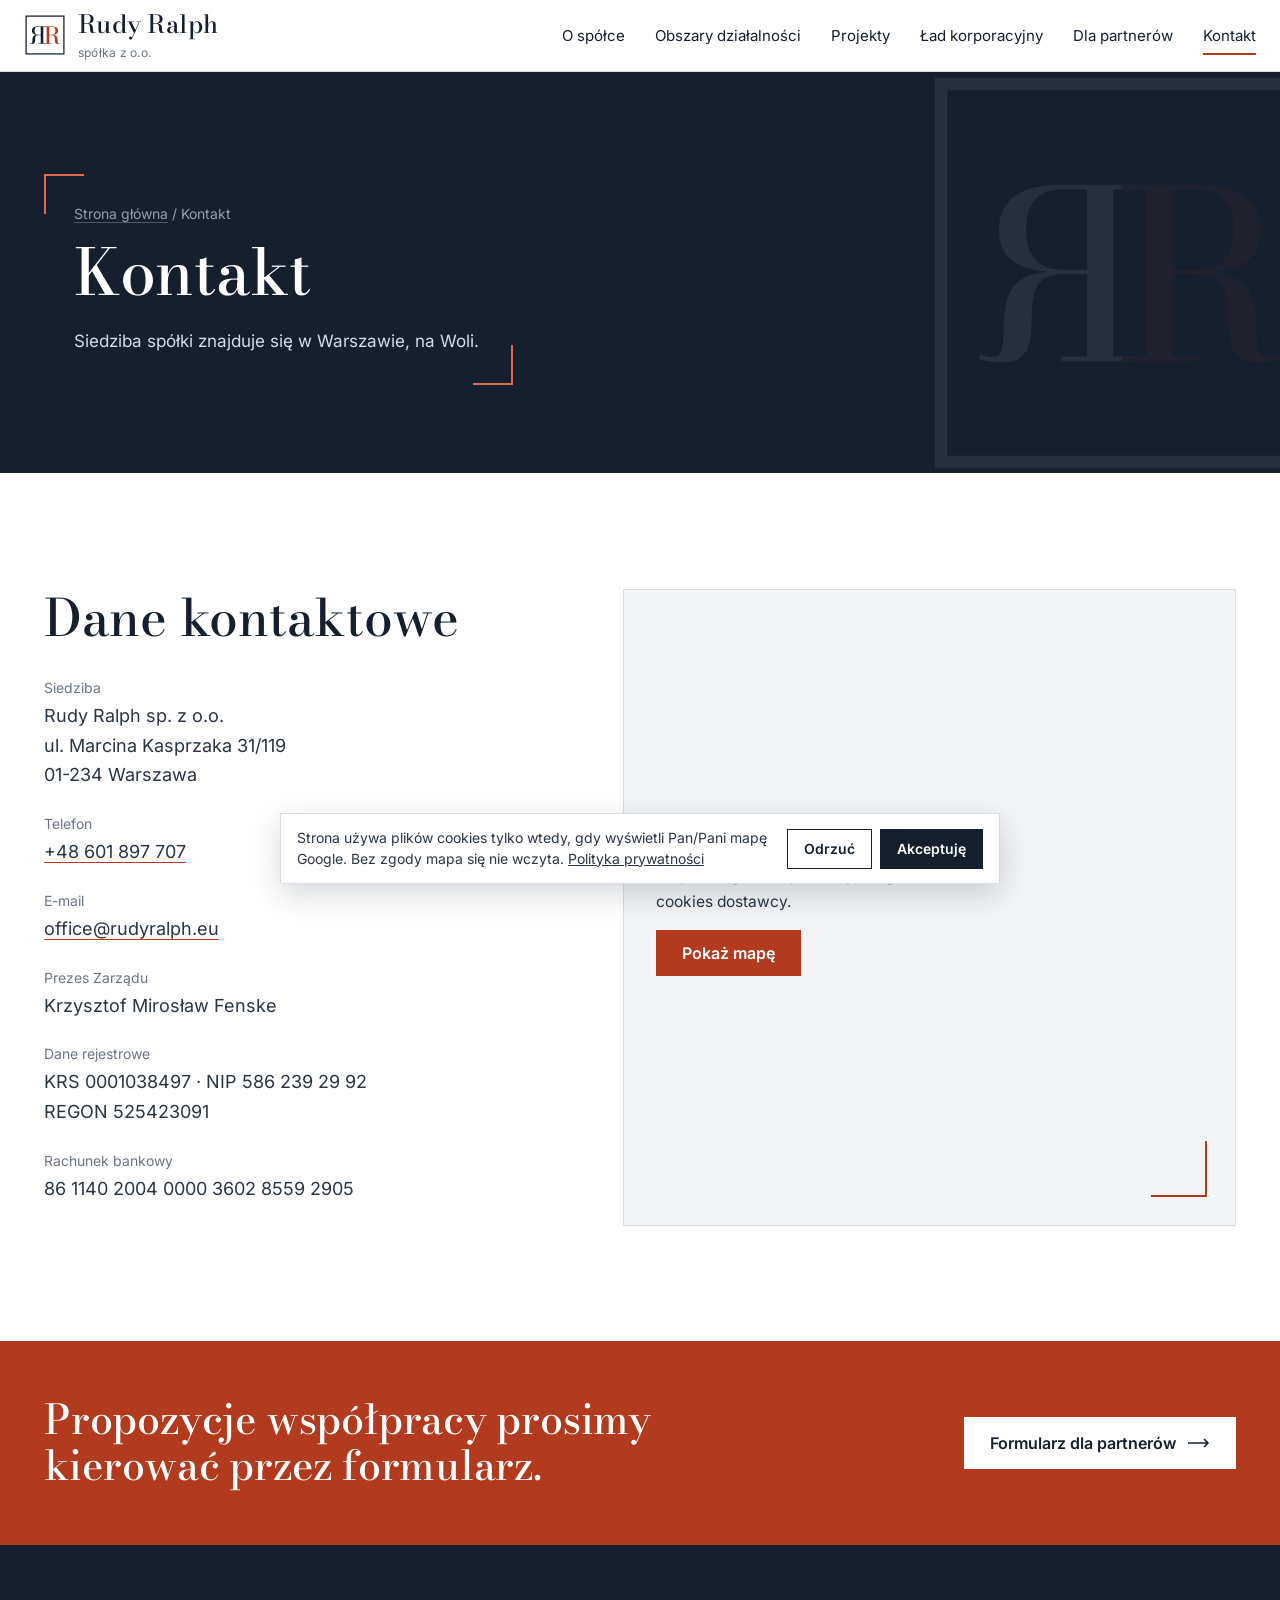
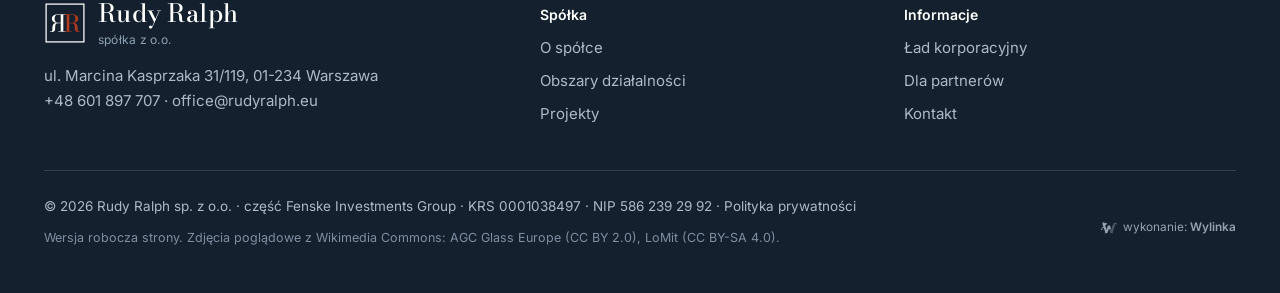
==== commit fbdc82a5: "Odbiorca formularza office@rudyralph.eu, rachunek bankowy w kontakcie" ====
--- a/kontakt/index.html
+++ b/kontakt/index.html
@@ -47,6 +47,7 @@
         <p><span class="et">E-mail</span><a href="mailto:office@rudyralph.eu">office@rudyralph.eu</a></p>
         <p><span class="et">Prezes Zarządu</span>Krzysztof Mirosław Fenske</p>
         <p><span class="et">Dane rejestrowe</span>KRS 0001038497 &middot; NIP 586 239 29 92<br>REGON 525423091</p>
+        <p><span class="et">Rachunek bankowy</span>86 1140 2004 0000 3602 8559 2905</p>
       </address>
     </div>
     <div class="mapa" id="mapa">
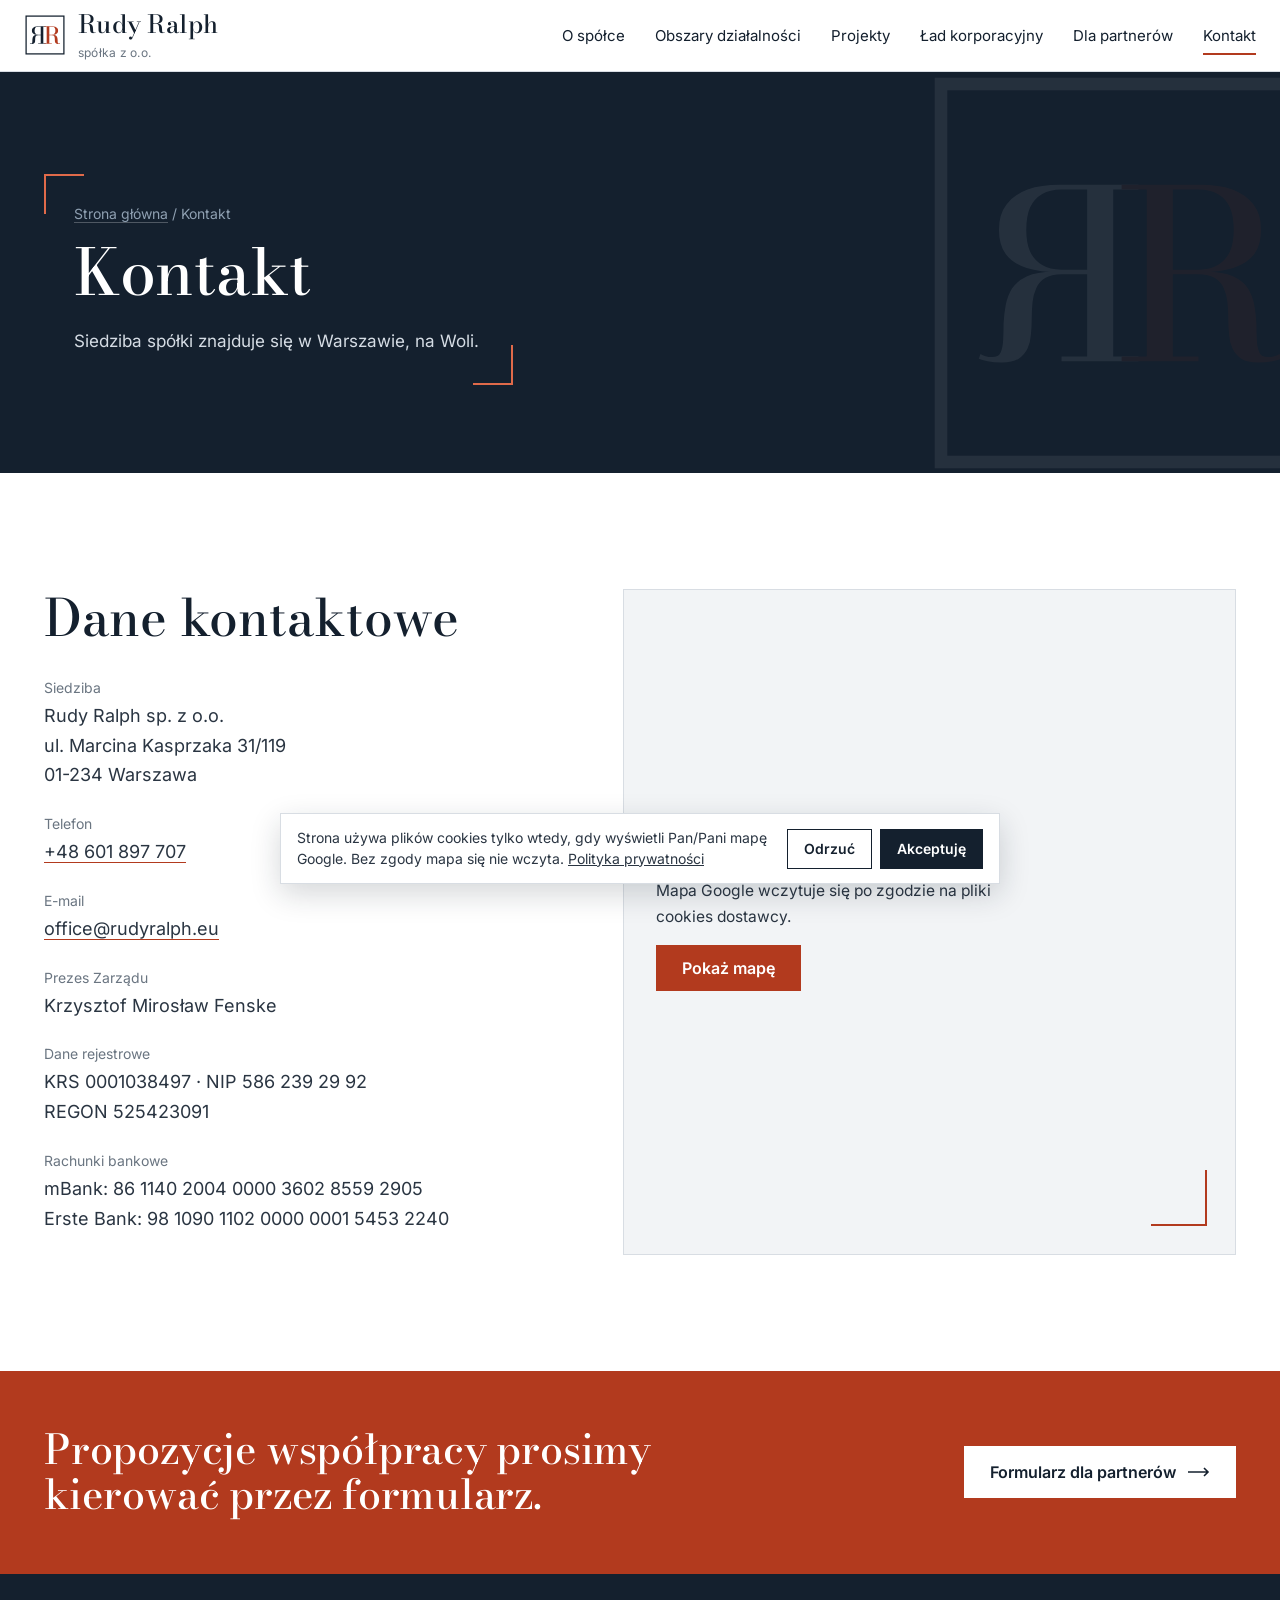
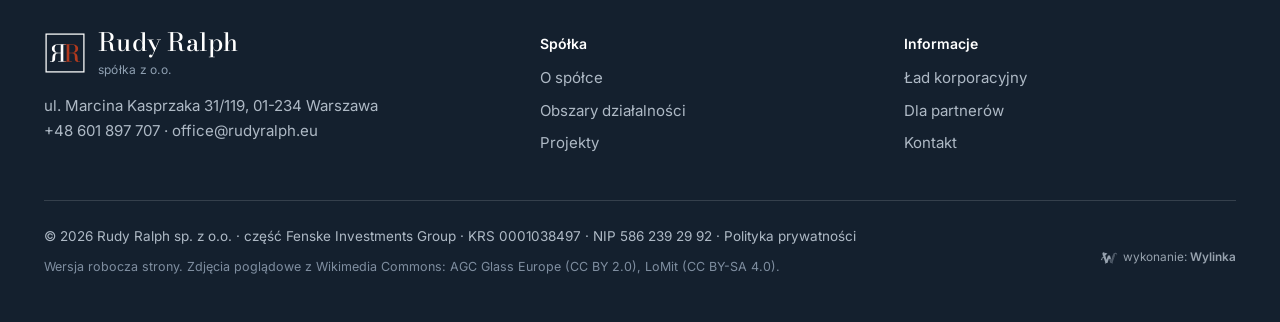
==== commit 61580234: "Kontakt: dwa rachunki bankowe spolki (mBank, Erste Bank)" ====
--- a/kontakt/index.html
+++ b/kontakt/index.html
@@ -47,7 +47,7 @@
         <p><span class="et">E-mail</span><a href="mailto:office@rudyralph.eu">office@rudyralph.eu</a></p>
         <p><span class="et">Prezes Zarządu</span>Krzysztof Mirosław Fenske</p>
         <p><span class="et">Dane rejestrowe</span>KRS 0001038497 &middot; NIP 586 239 29 92<br>REGON 525423091</p>
-        <p><span class="et">Rachunek bankowy</span>86 1140 2004 0000 3602 8559 2905</p>
+        <p><span class="et">Rachunki bankowe</span>mBank: 86 1140 2004 0000 3602 8559 2905<br>Erste Bank: 98 1090 1102 0000 0001 5453 2240</p>
       </address>
     </div>
     <div class="mapa" id="mapa">
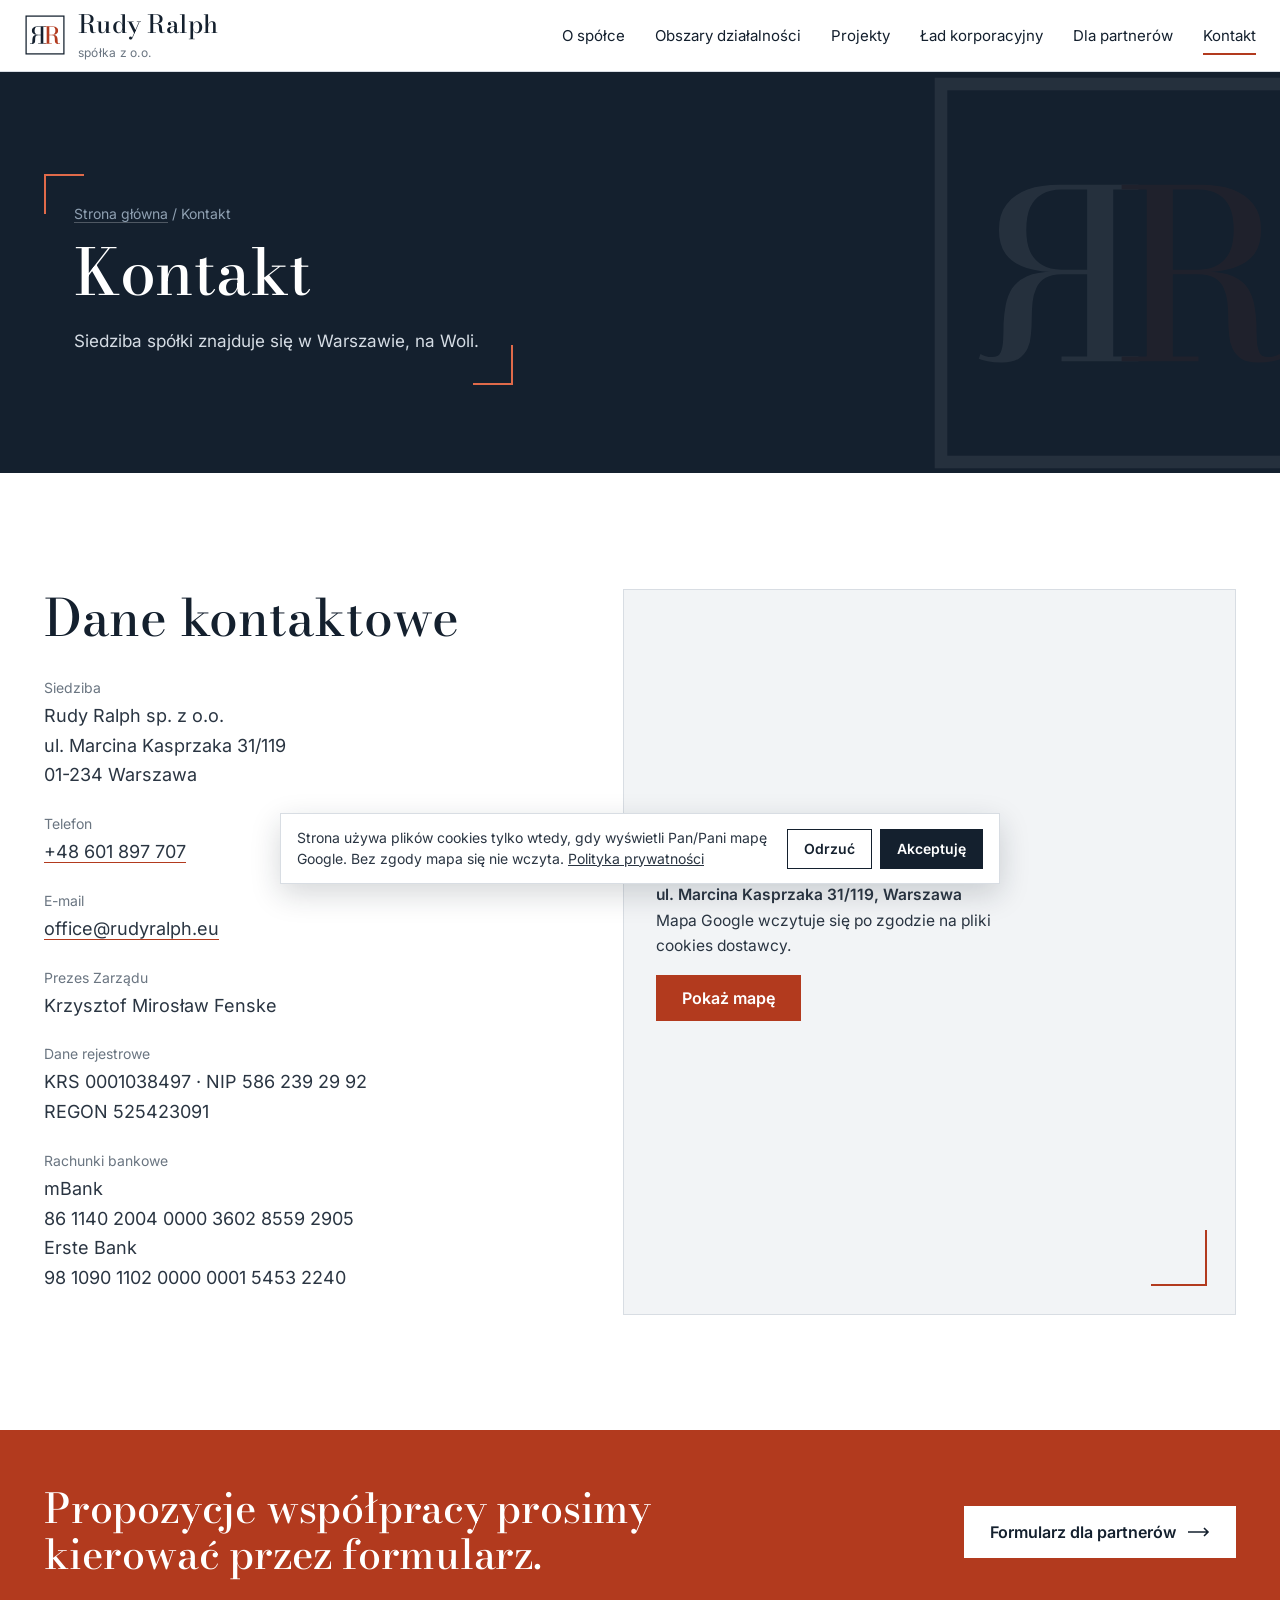
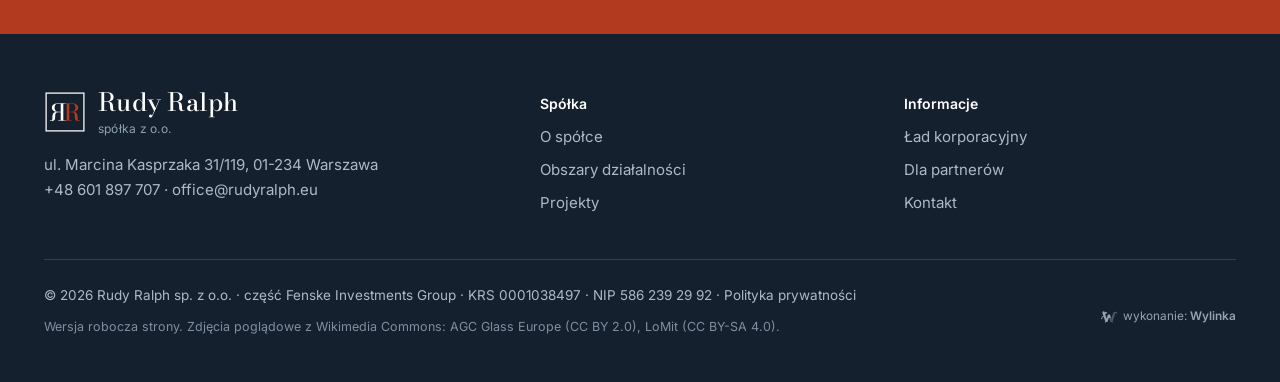
==== commit 07fd2424: "Kontakt: numery rachunkow bez lamania" ====
--- a/kontakt/index.html
+++ b/kontakt/index.html
@@ -47,7 +47,7 @@
         <p><span class="et">E-mail</span><a href="mailto:office@rudyralph.eu">office@rudyralph.eu</a></p>
         <p><span class="et">Prezes Zarządu</span>Krzysztof Mirosław Fenske</p>
         <p><span class="et">Dane rejestrowe</span>KRS 0001038497 &middot; NIP 586 239 29 92<br>REGON 525423091</p>
-        <p><span class="et">Rachunki bankowe</span>mBank: 86 1140 2004 0000 3602 8559 2905<br>Erste Bank: 98 1090 1102 0000 0001 5453 2240</p>
+        <p><span class="et">Rachunki bankowe</span>mBank<br><span class="nr">86 1140 2004 0000 3602 8559 2905</span><br>Erste Bank<br><span class="nr">98 1090 1102 0000 0001 5453 2240</span></p>
       </address>
     </div>
     <div class="mapa" id="mapa">
--- a/style.css
+++ b/style.css
@@ -221,6 +221,7 @@
 }
 @media (prefers-reduced-motion:reduce){html{scroll-behavior:auto}*{transition:none!important}}
 
+.dane .nr{white-space:nowrap;font-variant-numeric:tabular-nums}
 /* podstrony */
 .naglowek-str{background:var(--ink);color:#C9D2DC;padding:clamp(64px,8vw,112px) 0 clamp(56px,7vw,88px);position:relative;overflow:hidden}
 .naglowek-str .wrap{position:relative}
